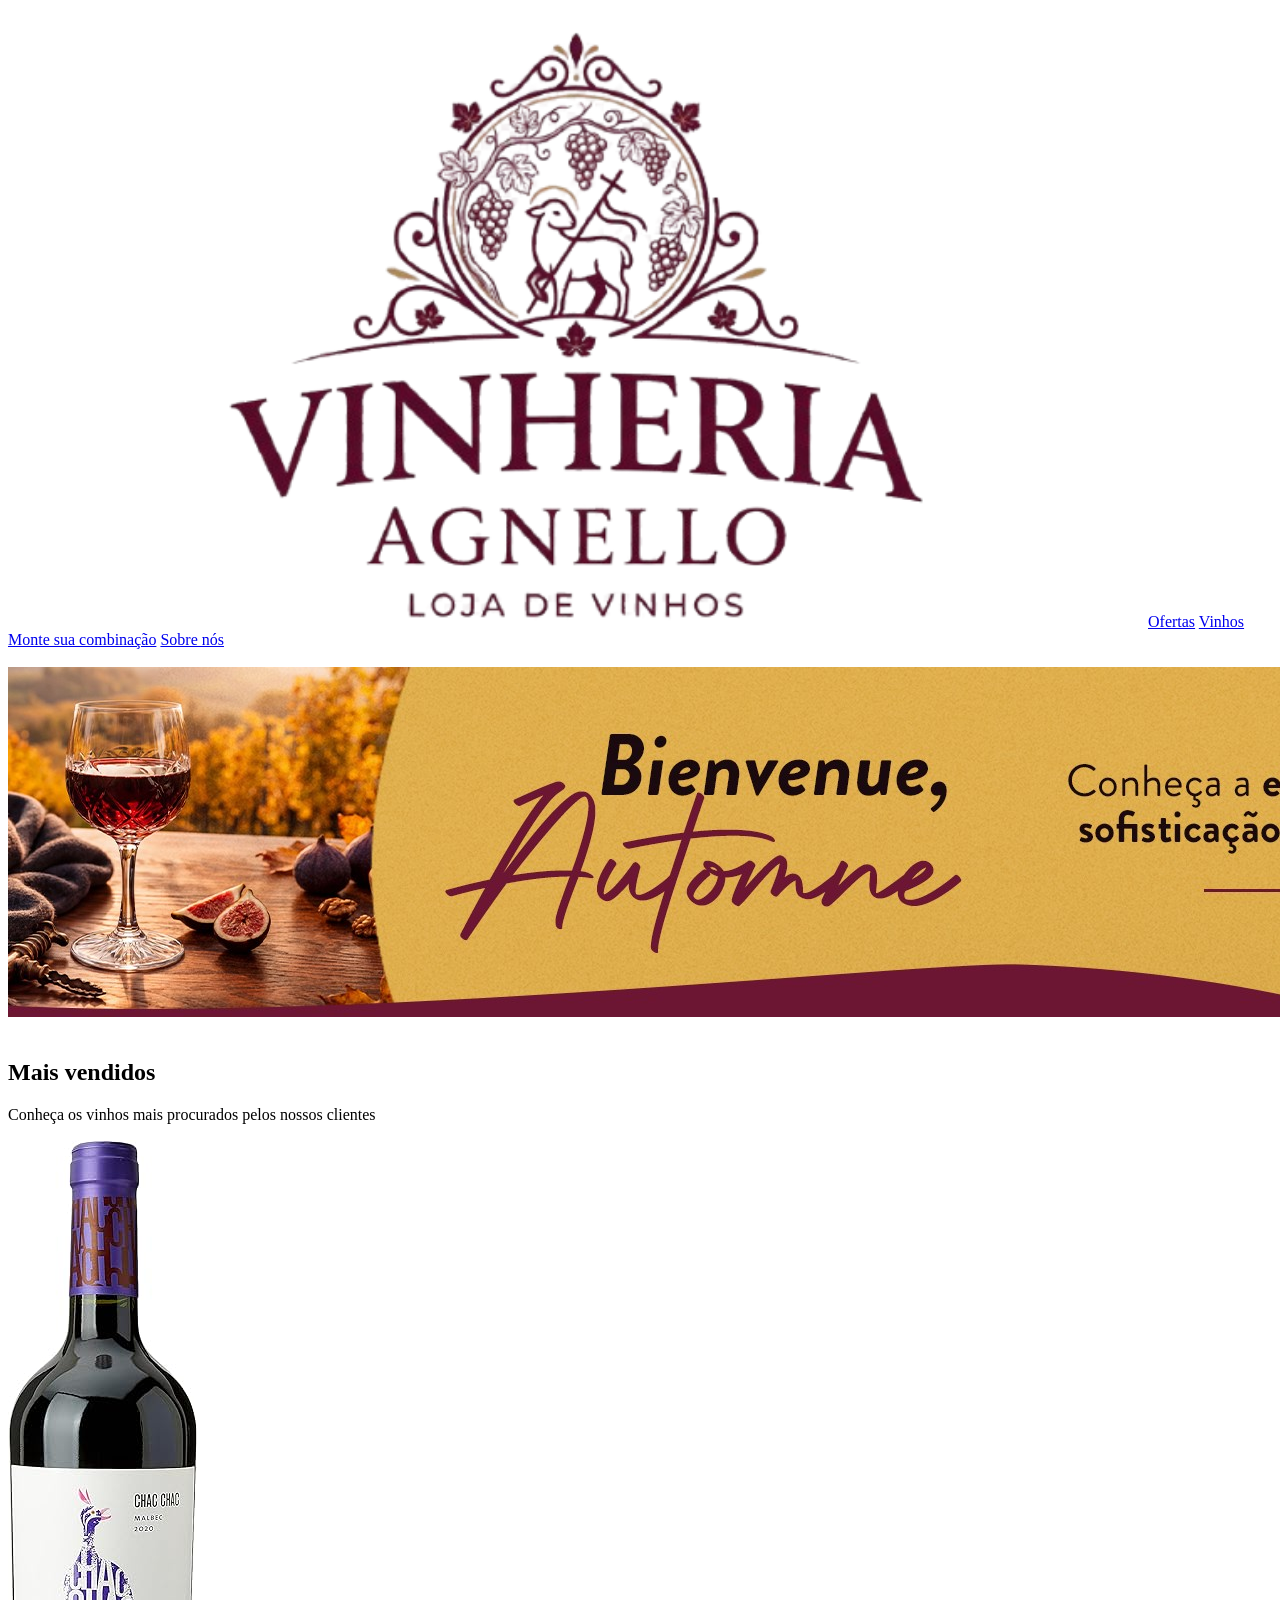
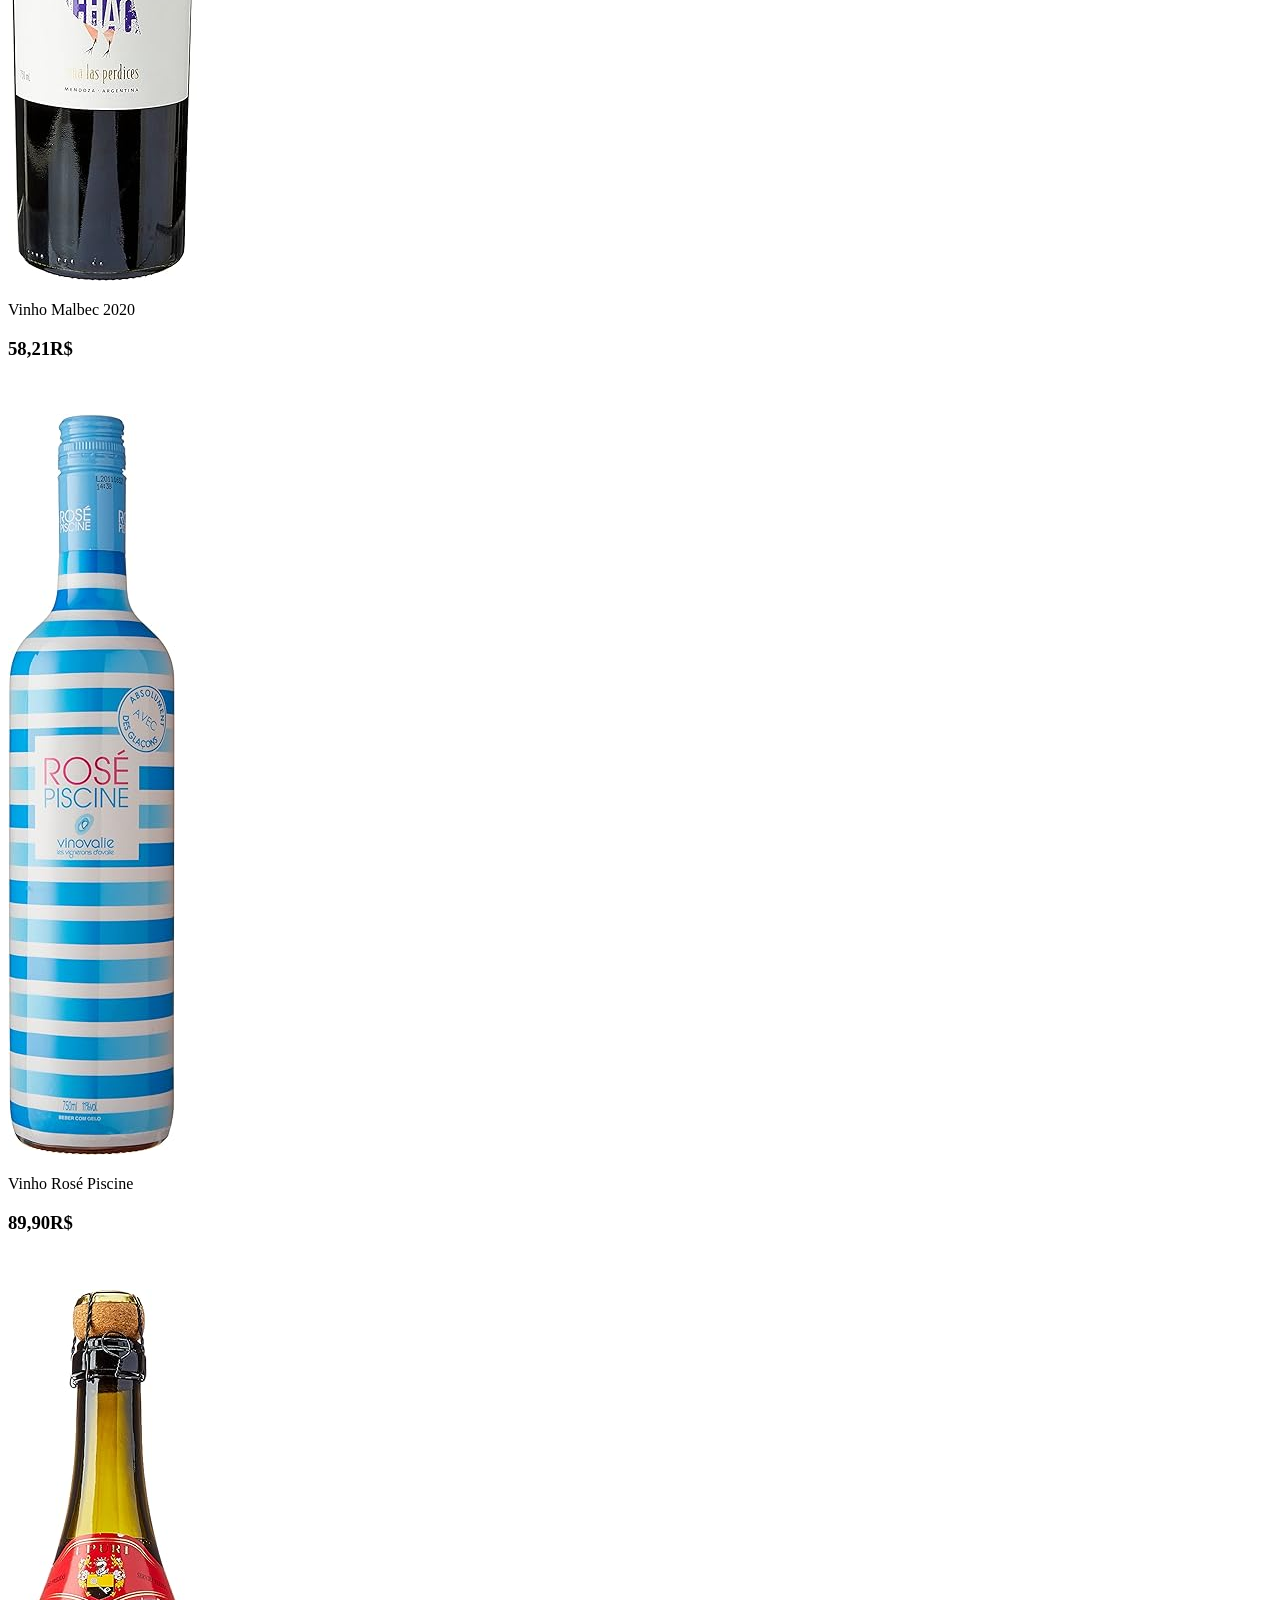
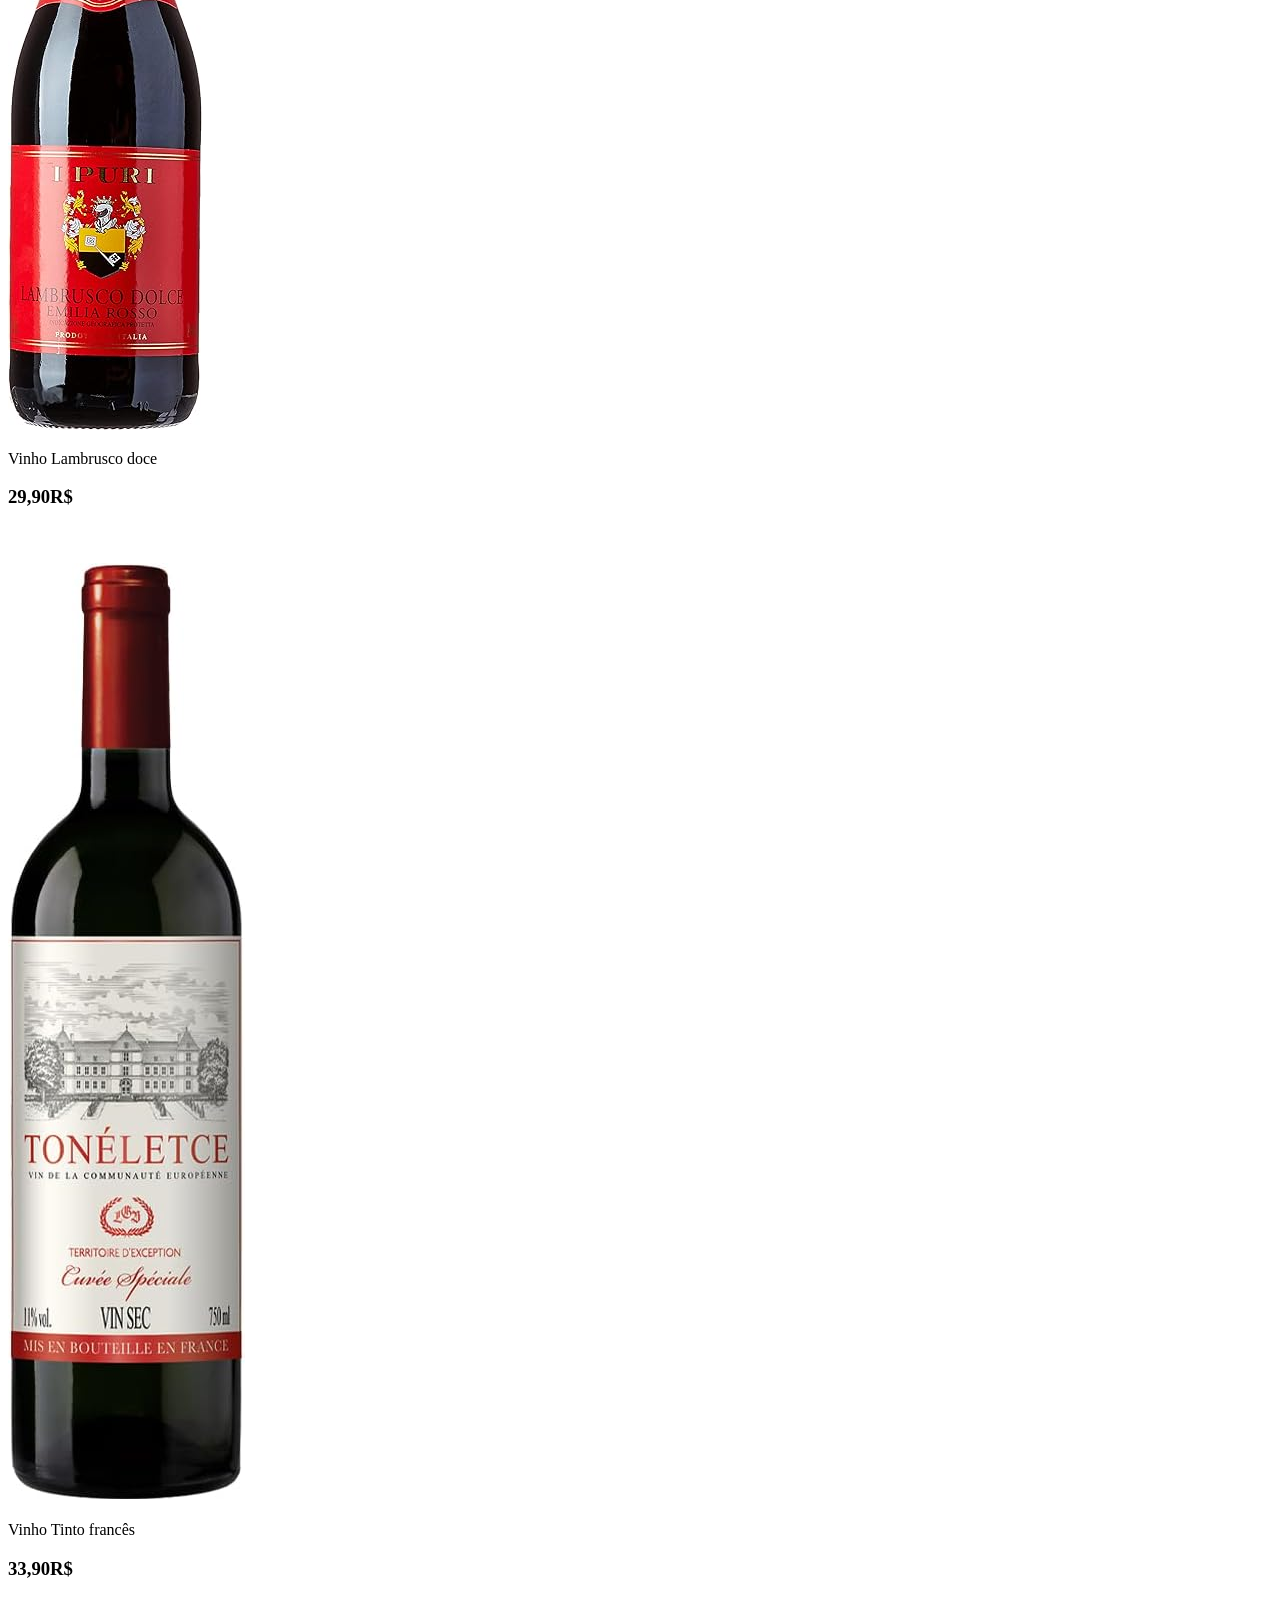
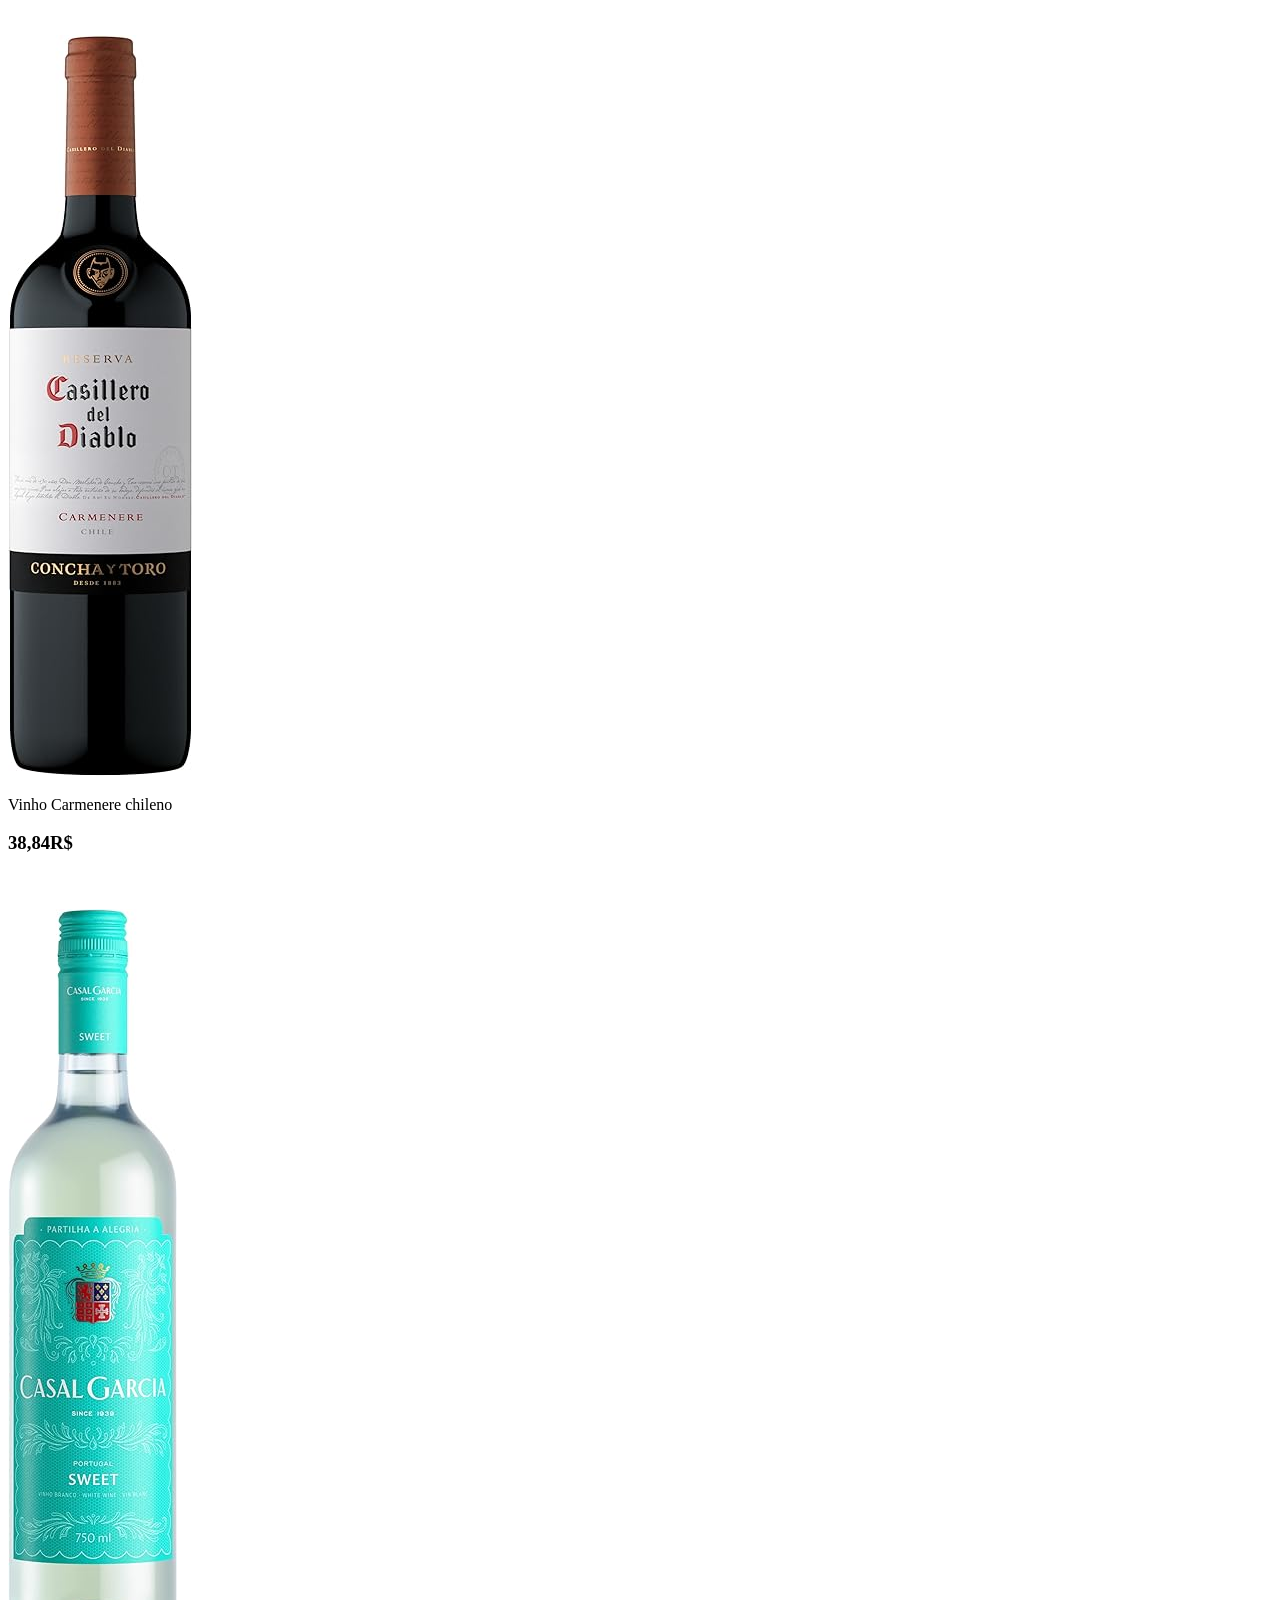
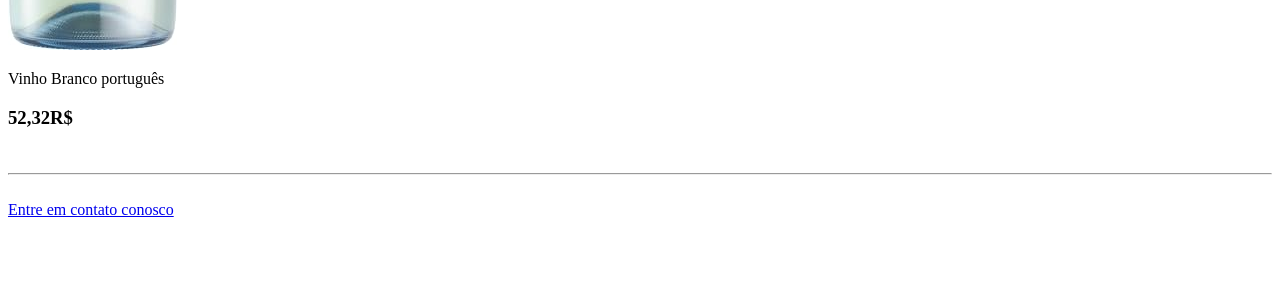
==== index.html @ aaafd20f "feat:finalizando html das páginas" ====
<!DOCTYPE html>
<html lang="pt-BR">
<head>
    <meta charset="UTF-8">
    <meta name="viewport" content="width=device-width, initial-scale=1.0">
    <meta name="description" content="A melhor qualidade de todos os rótulos que imaginar. Vinheria Agnello, a melhor opção para você">
    <meta name="keywords" content="VINHOS, VINHO, ROTULOS, VINHERIA, AGNELLO, QUALIDADE, OFERTAS">
    <title>Vinheria Agnello - Início</title>
    <link rel="icon" href="src/assets/imgs/uva-icon2.png">
</head>
<body class="home">
    <header>
        <nav>
            <div class="barra de navegacao">
                <img src="src/assets/imgs/LogoVinheria.png" alt="LogoVinheriaAgnello">
                <a href="#ofertas">Ofertas</a>
                <a href="src/pages/tipos.html">Vinhos</a>
                <a href="src/pages/harmonizacao.html">Monte sua combinação</a>
                <a href="src/pages/sobre-nos.html">Sobre nós</a>
            </div>
        </nav><br>
    </header>
    <main>
        <section class="banner inicio">
            <img src="src/assets/imgs/BannerVinheria.jpg" alt="banner">
        </section>
        <br>
        <section class="Ofertas" id="ofertas">
            <h1>Mais vendidos</h1>
            <p>Conheça os vinhos mais procurados pelos nossos clientes</p>
            <section class="Vinhosmaisvendidos">
                <a href="src/pages/tipos.html">
                    <article class="Vinhosimg">
                        <img src="src/assets/imgs/Vinho1ofertas.jpg" alt="Vinho1ofertas">
                    </article>
                </a>
                <p class="Legenda Vinhos">Vinho Malbec 2020</p>
                <h3>58,21R$</h3>
                <br><br>
                <a href="src/pages/tipos.html">
                    <article class="Vinhosimg">
                        <img src="src/assets/imgs/Vinho2ofertas.jpg" alt="Vinho2ofertas">
                    </article>
                </a>
                <p class="Legenda Vinhos">Vinho Rosé Piscine</p>
                <h3>89,90R$</h3>
                <br><br>
                <a href="src/pages/tipos.html">
                    <article class="Vinhosimg">
                        <img src="src/assets/imgs/Vinho3ofertas.jpg" alt="Vinho3ofertas">
                    </article>
                </a>
                <p class="Legenda Vinhos">Vinho Lambrusco doce</p>
                <h3>29,90R$</h3>
                <br><br>
                <a href="src/pages/tipos.html">
                    <article class="Vinhosimg">
                        <img src="src/assets/imgs/Vinho4ofertas.jpg" alt="Vinho4ofertas">
                    </article>
                </a>
                <p class="Legenda Vinhos">Vinho Tinto francês</p>
                <h3>33,90R$</h3>
                <br><br>
                <a href="src/pages/tipos.html">
                    <article class="Vinhosimg">
                        <img src="src/assets/imgs/Vinho7ofertas.jpg" alt="Vinho7ofertas">
                    </article>
                </a>
                <p class="Legenda Vinhos">Vinho Carmenere chileno</p>
                <h3>38,84R$</h3>
                <br><br>
                <a href="src/pages/tipos.html">
                    <article class="Vinhosimg">
                        <img src="src/assets/imgs/Vinho6ofertas.jpg" alt="Vinho6ofertas">
                    </article>
                </a>
                <p class="Legenda Vinhos">Vinho Branco português</p>
                <h3>52,32R$</h3>
            </section>    
        </section>    
    </main>
    <br>
    <hr>
    <br>
    <footer>
        <article class="contato">
            <a href="src/pages/contato.html">Entre em contato conosco</a>
        </article>
    </footer>
    <br><br><br>
</body>
</html>
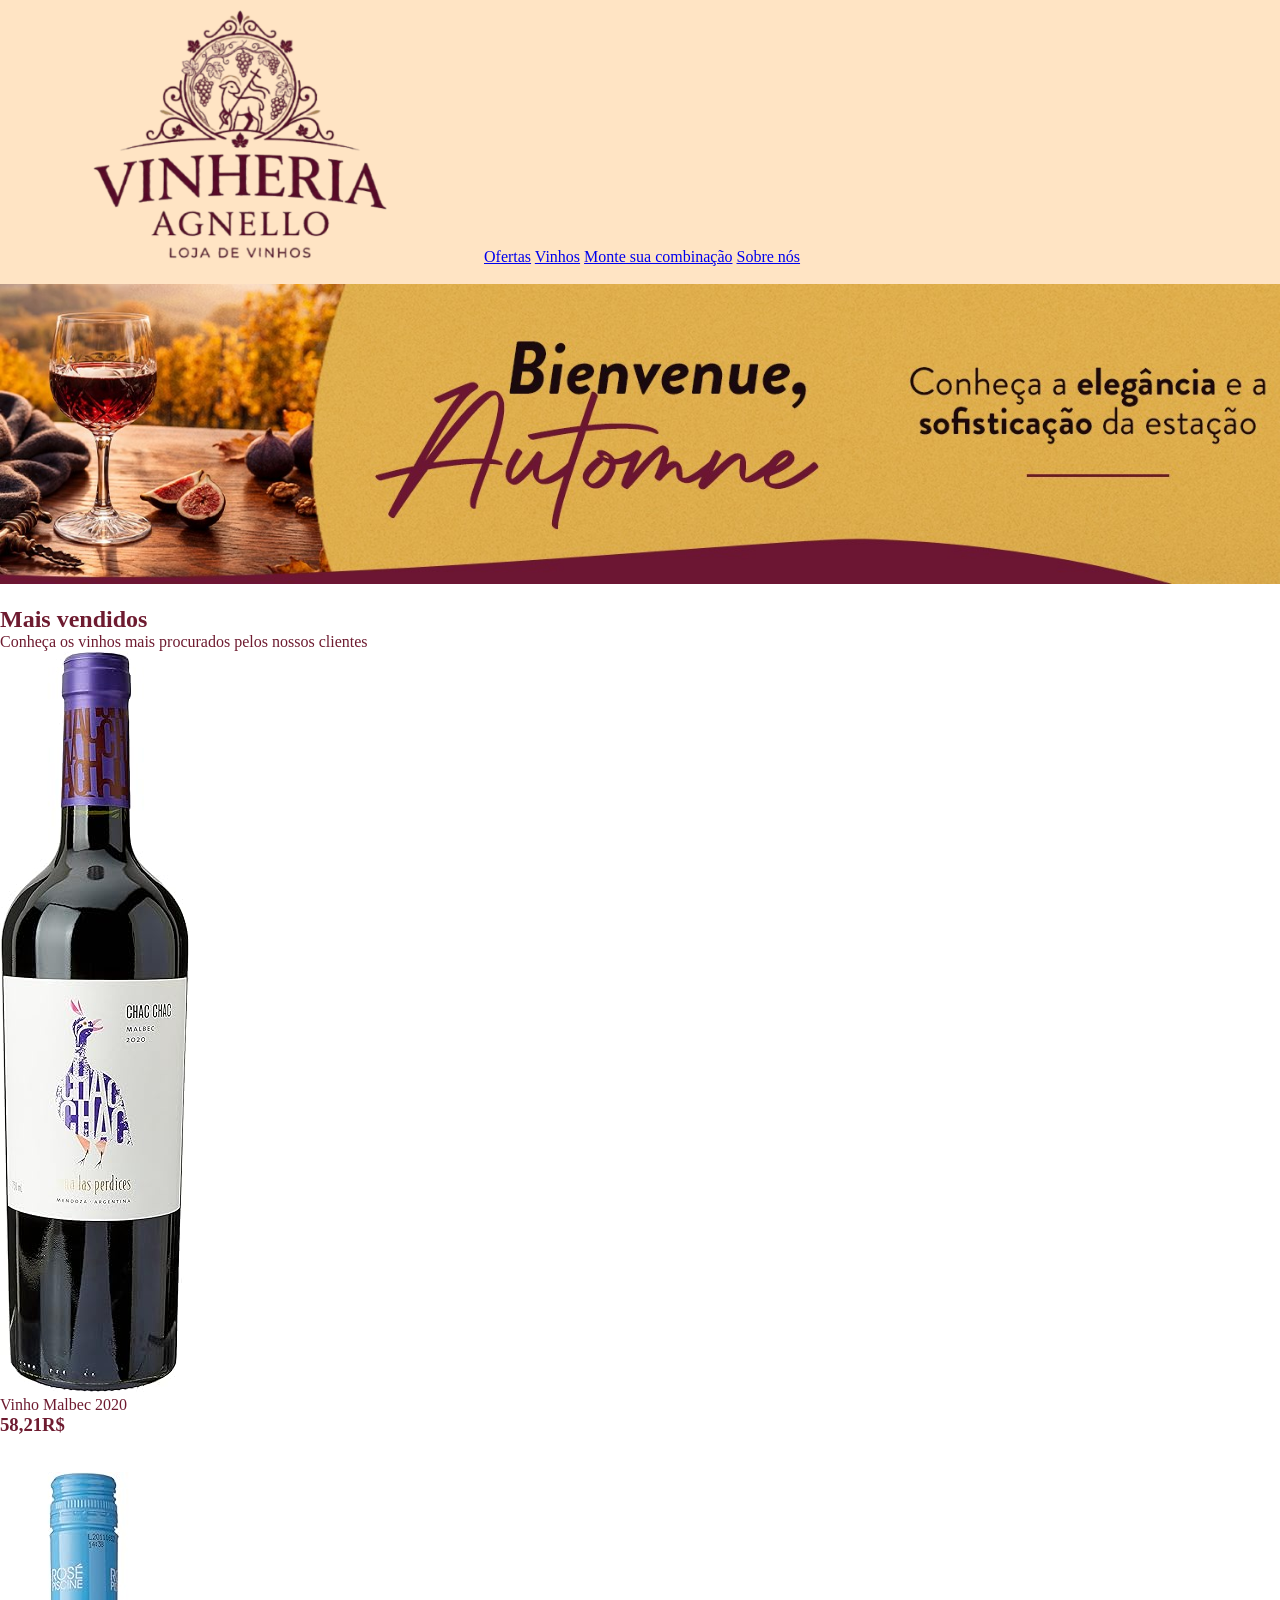
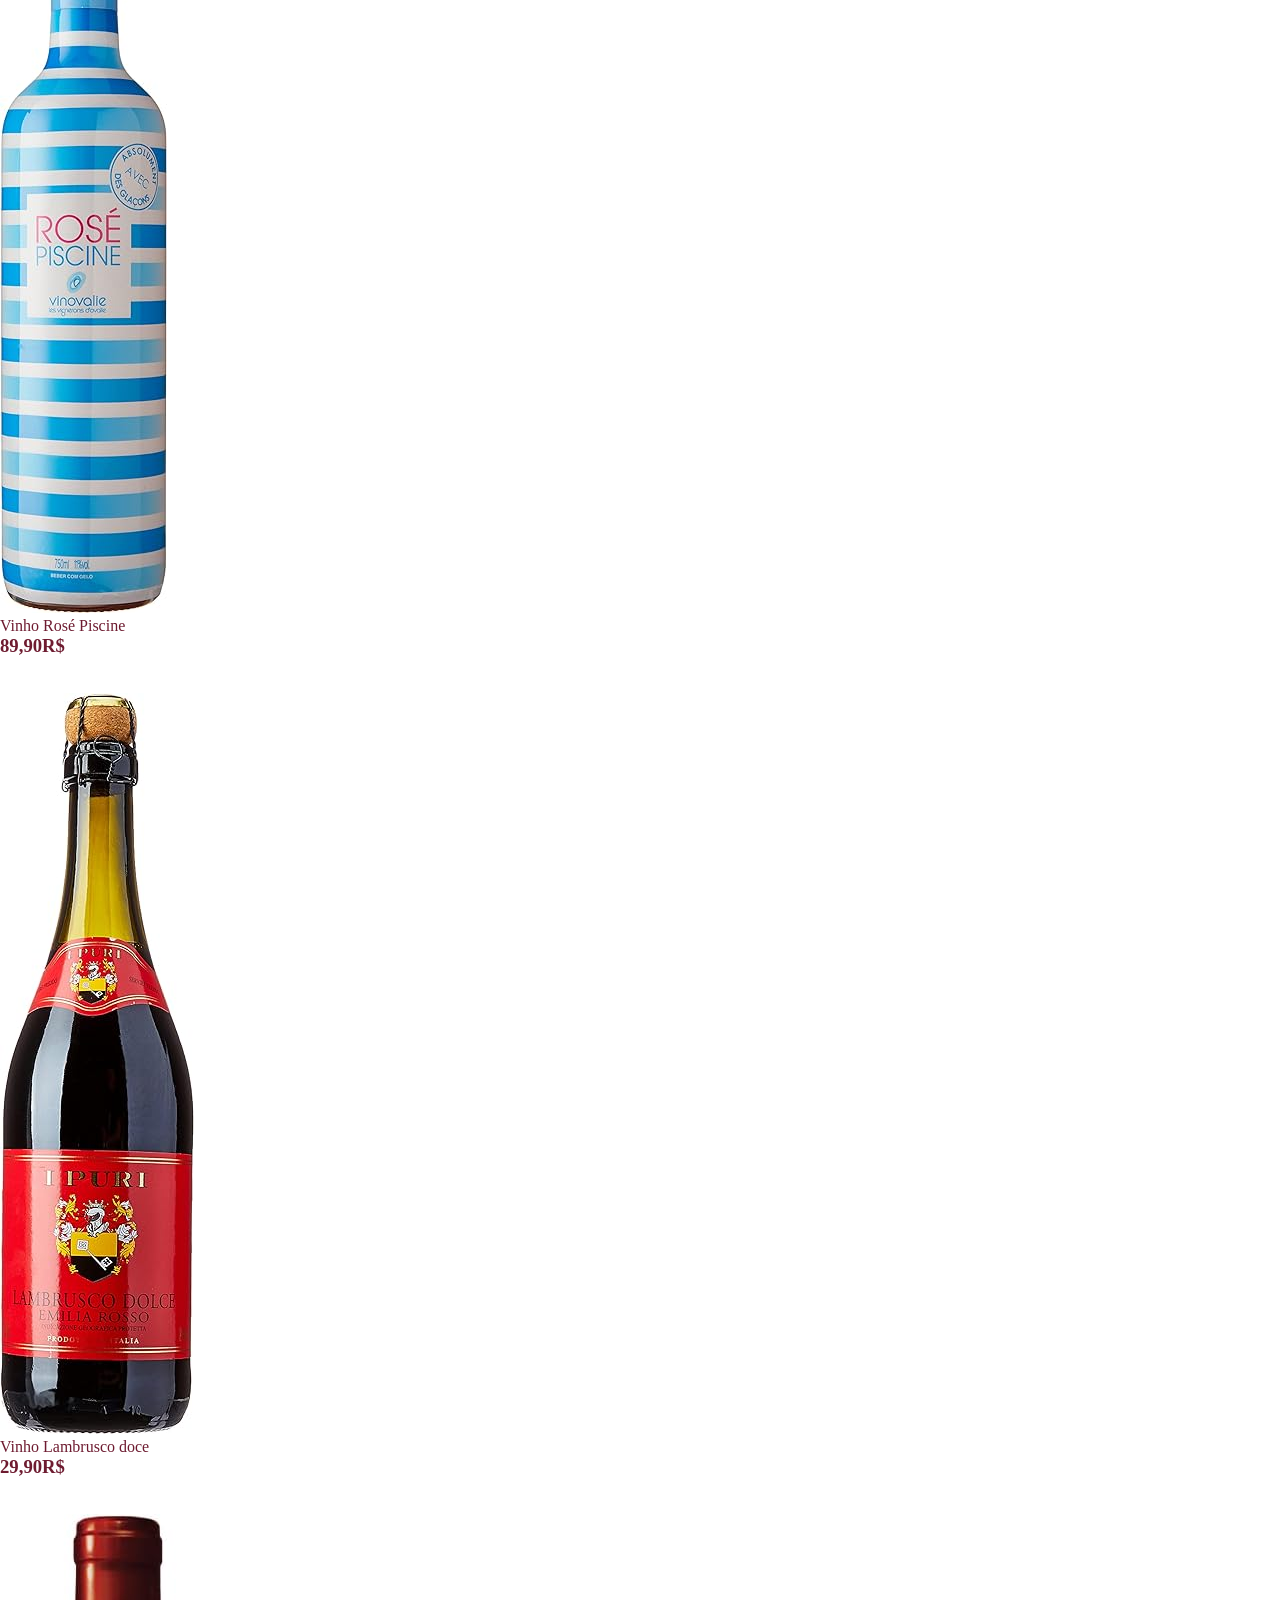
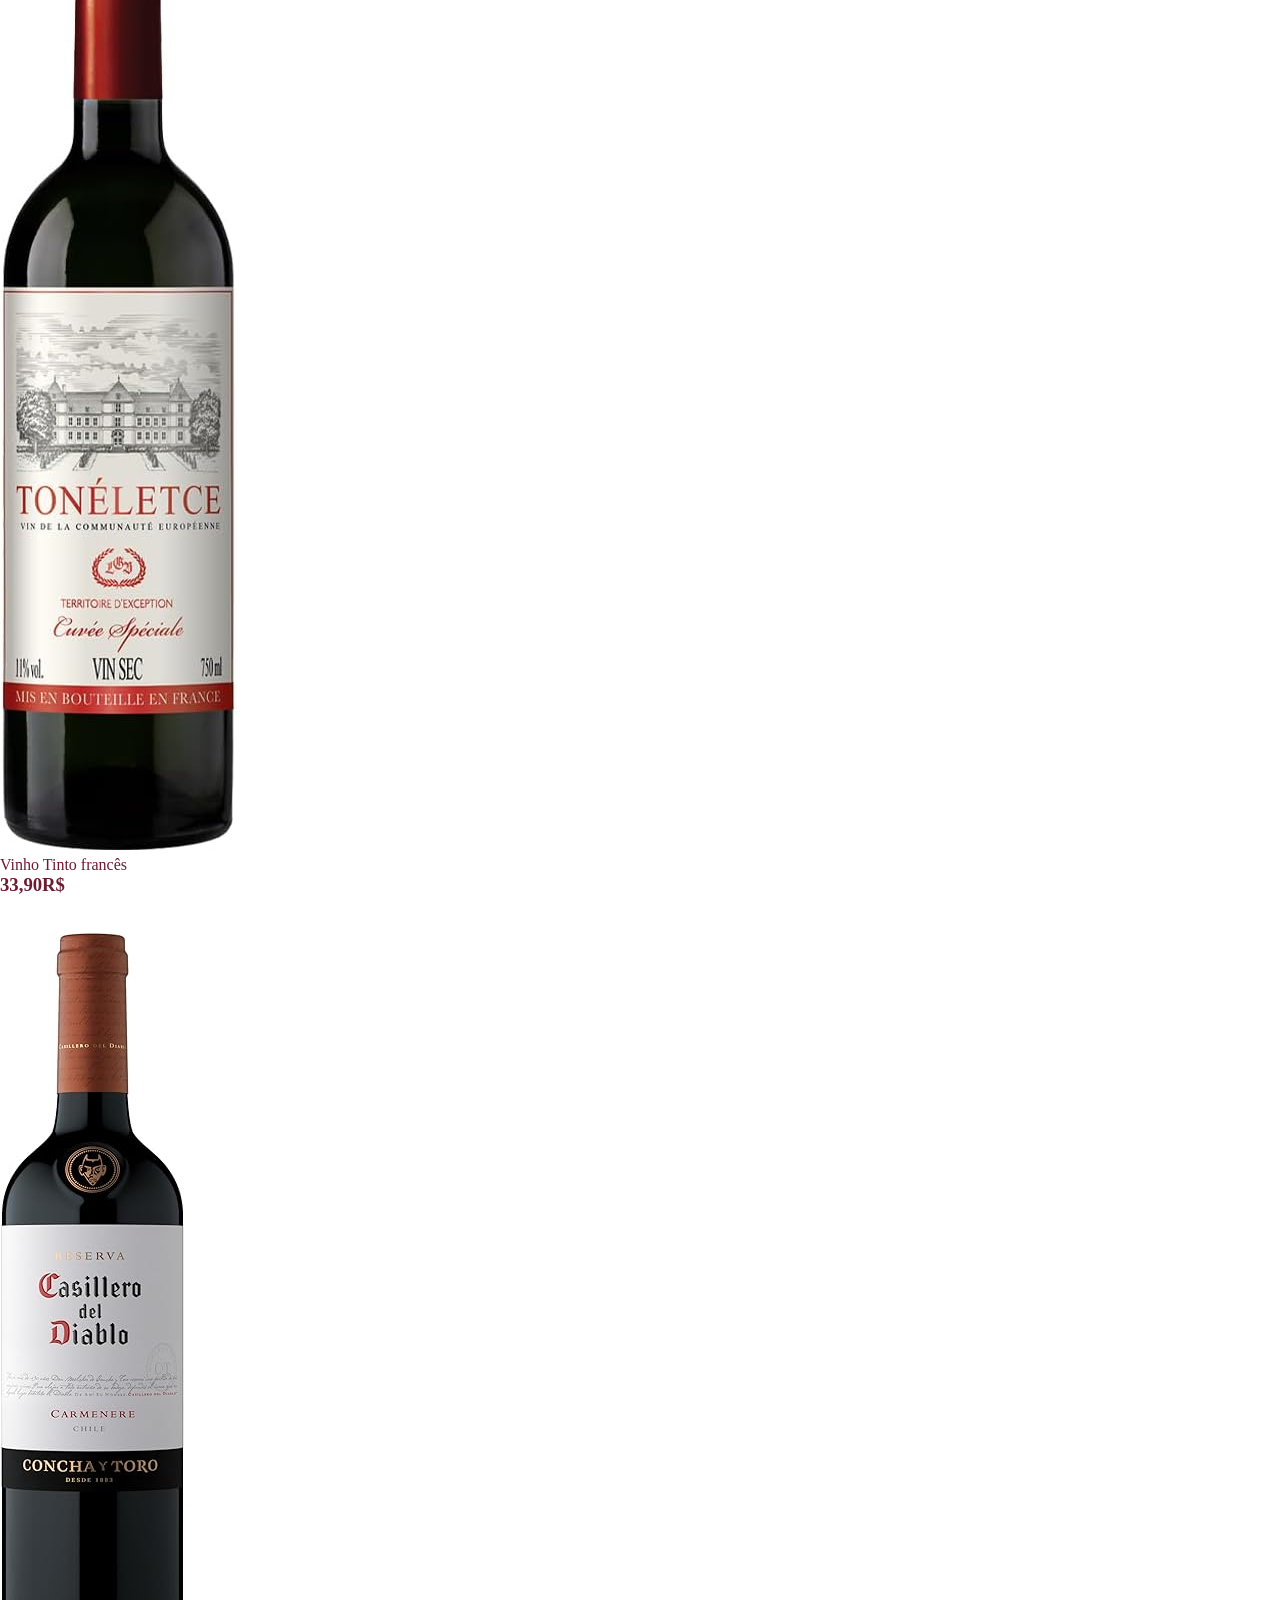
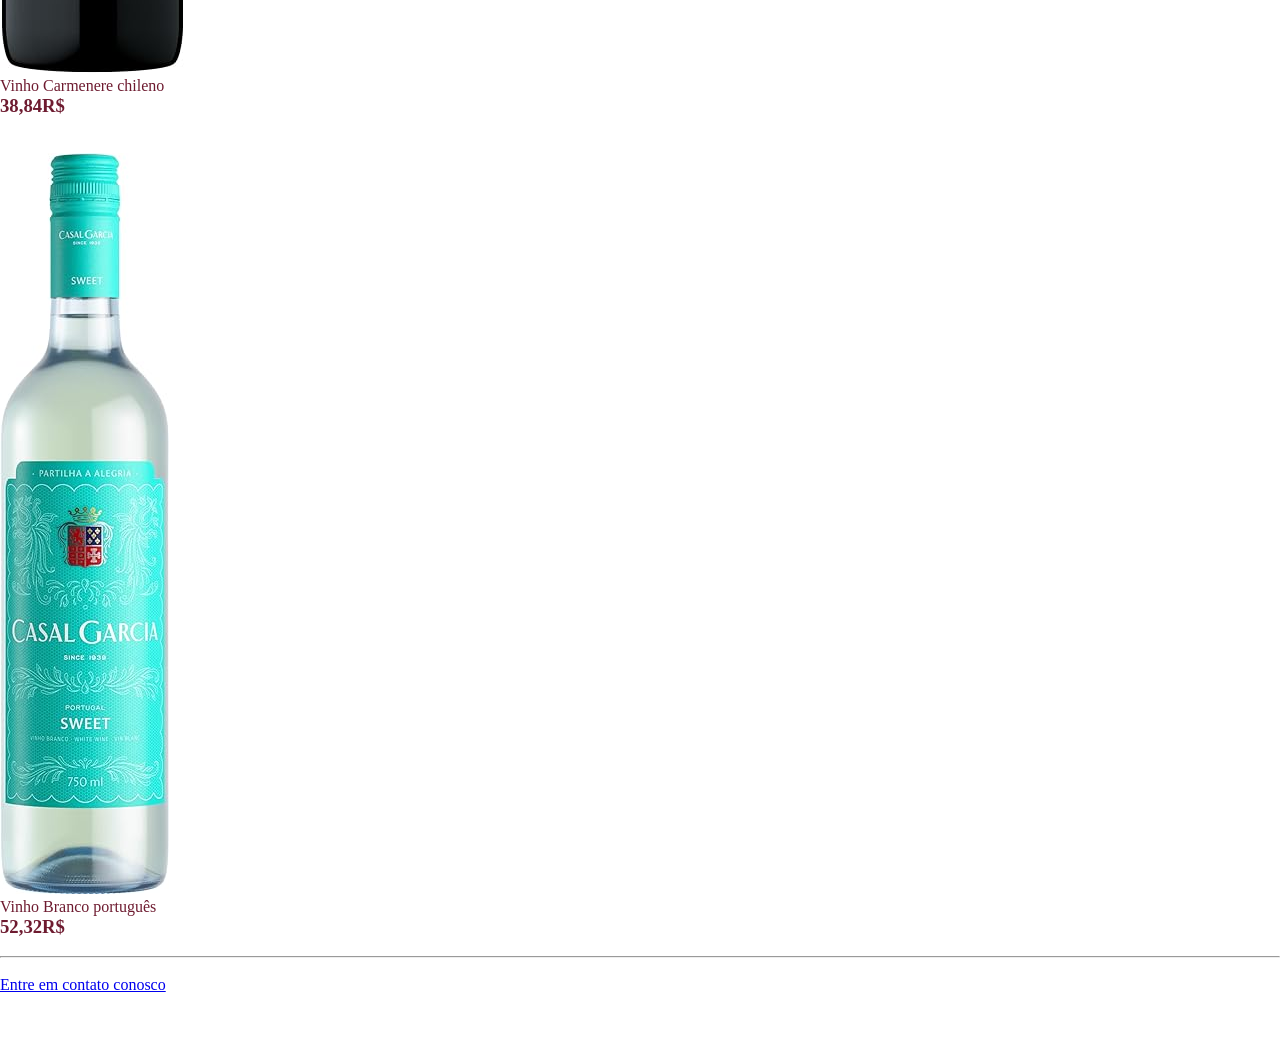
==== commit 5e0e7e00: "Merge pull request #8 from manuellathomazini/main mano, nem sei mais, css ta me deixando doida" ====
--- a/index.html
+++ b/index.html
@@ -4,15 +4,16 @@
     <meta charset="UTF-8">
     <meta name="viewport" content="width=device-width, initial-scale=1.0">
     <meta name="description" content="A melhor qualidade de todos os rótulos que imaginar. Vinheria Agnello, a melhor opção para você">
-    <meta name="keywords" content="VINHOS, VINHO, ROTULOS, VINHERIA, AGNELLO, QUALIDADE, OFERTAS">
+    <meta name="keywords" content="VINHOS, VINHO, RÓTULOS, VINHERIA, AGNELLO, QUALIDADE, OFERTAS">
     <title>Vinheria Agnello - Início</title>
     <link rel="icon" href="src/assets/imgs/uva-icon2.png">
+    <link rel="stylesheet" href="src/css/styles.css">
 </head>
 <body class="home">
     <header>
         <nav>
-            <div class="barra de navegacao">
-                <img src="src/assets/imgs/LogoVinheria.png" alt="LogoVinheriaAgnello">
+            <div class="barranav">
+                <img src="src/assets/imgs/LogoVinheria.png" alt="LogoVinheriaAgnello" class="logo">
                 <a href="#ofertas">Ofertas</a>
                 <a href="src/pages/tipos.html">Vinhos</a>
                 <a href="src/pages/harmonizacao.html">Monte sua combinação</a>
@@ -22,7 +23,7 @@
     </header>
     <main>
         <section class="banner inicio">
-            <img src="src/assets/imgs/BannerVinheria.jpg" alt="banner">
+            <img src="src/assets/imgs/BannerVinheria.jpg" alt="banner" class="banner">
         </section>
         <br>
         <section class="Ofertas" id="ofertas">
--- a/src/css/styles.css
+++ b/src/css/styles.css
@@ -0,0 +1,28 @@
+* {
+    margin: 0;
+    padding: 0;
+    box-sizing: border-box;
+}
+
+
+
+body {
+    color: #6e1b30;
+}
+
+.logo {
+    width: 30rem;
+    height: auto;
+}
+
+.barranav {
+    color: #6e1b30;
+}
+
+header {
+    background-color: bisque;
+}
+
+.banner {
+    width: 100%;
+}
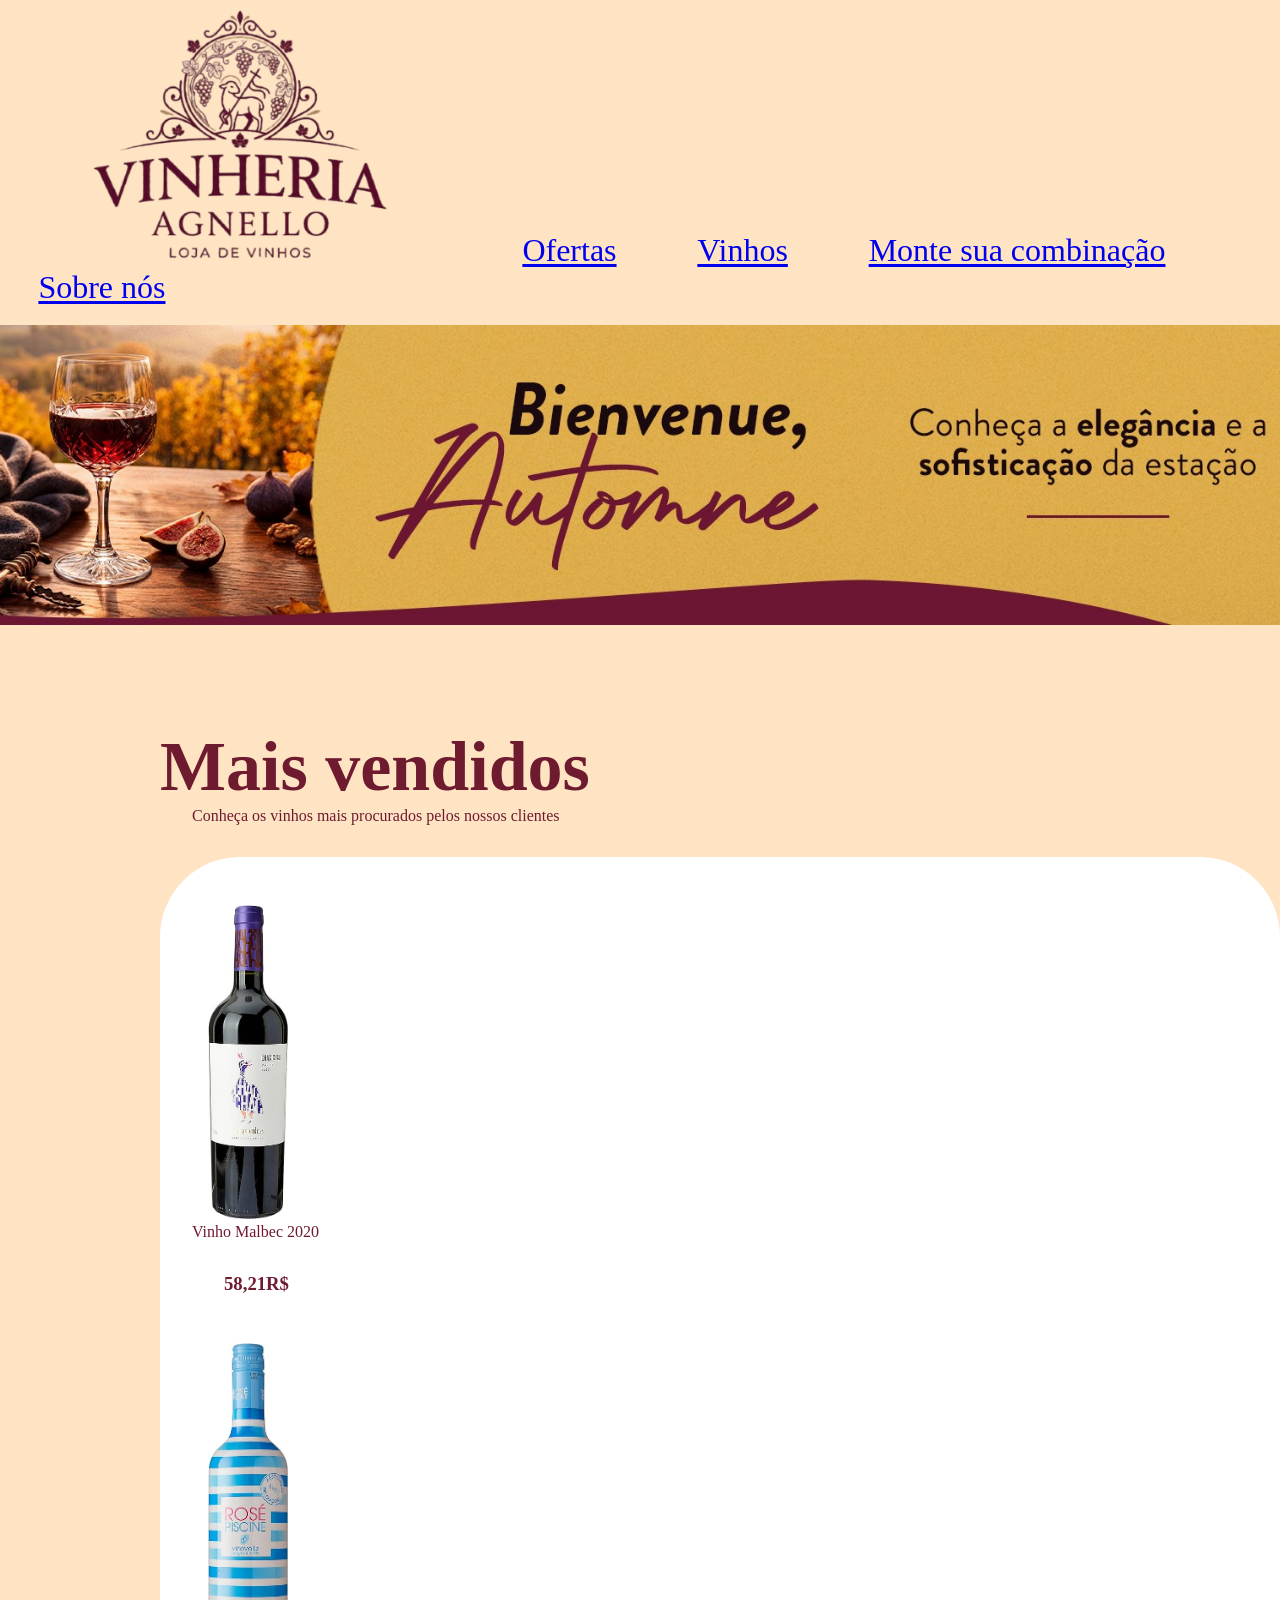
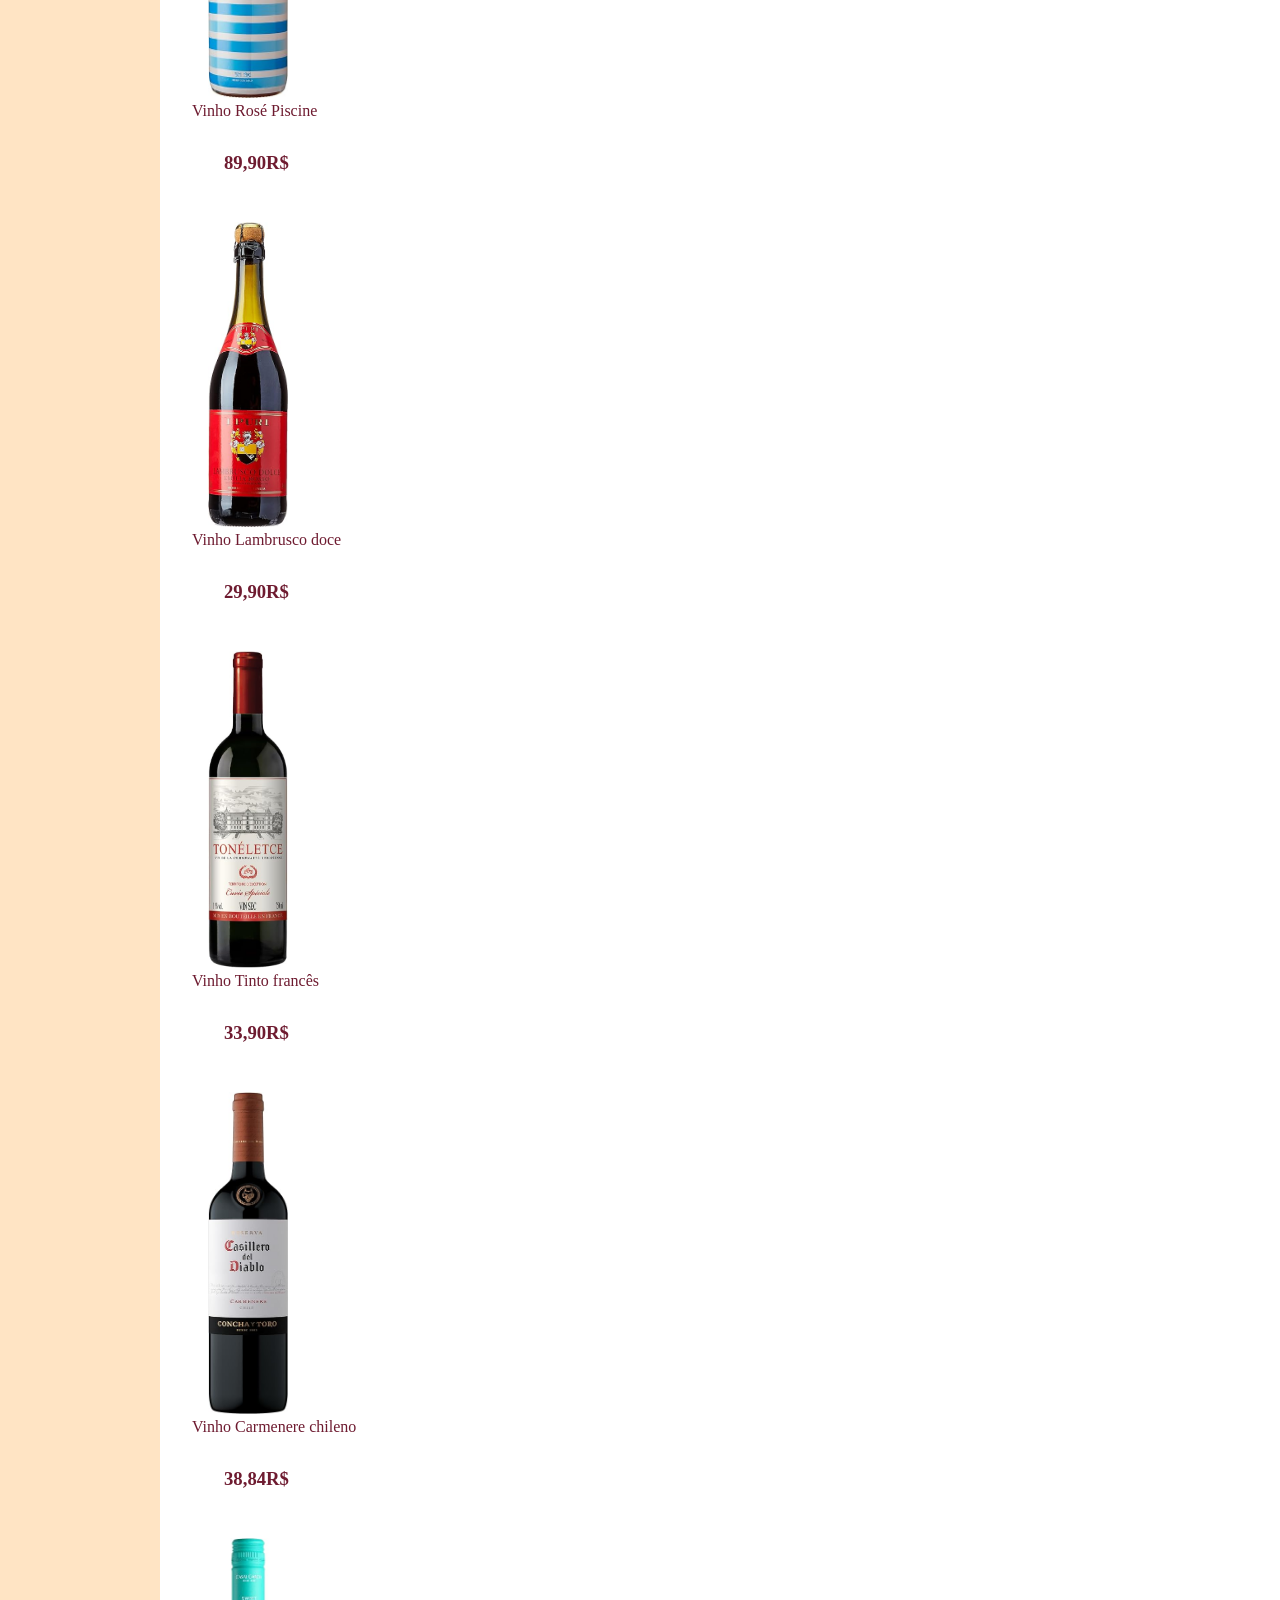
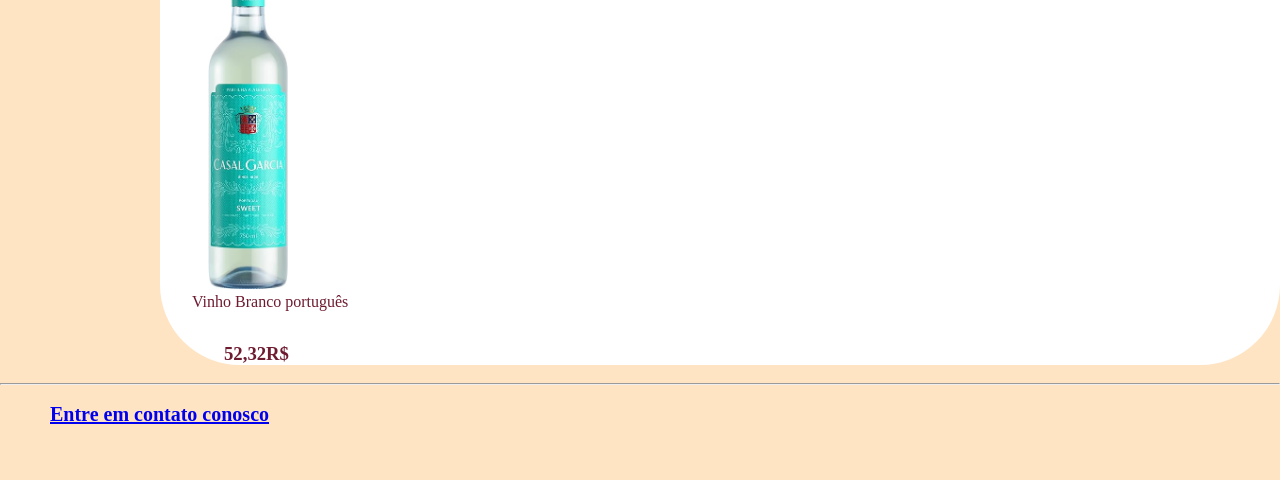
==== commit 7fe96335: "Merge pull request #9 from manuellathomazini/main feat: css" ====
--- a/index.html
+++ b/index.html
@@ -14,10 +14,10 @@
         <nav>
             <div class="barranav">
                 <img src="src/assets/imgs/LogoVinheria.png" alt="LogoVinheriaAgnello" class="logo">
-                <a href="#ofertas">Ofertas</a>
-                <a href="src/pages/tipos.html">Vinhos</a>
-                <a href="src/pages/harmonizacao.html">Monte sua combinação</a>
-                <a href="src/pages/sobre-nos.html">Sobre nós</a>
+                <a href="#ofertas" class="linki">Ofertas</a>
+                <a href="src/pages/tipos.html" class="linki">Vinhos</a>
+                <a href="src/pages/harmonizacao.html" class="linki">Monte sua combinação</a>
+                <a href="src/pages/sobre-nos.html" class="linki">Sobre nós</a>
             </div>
         </nav><br>
     </header>
@@ -37,7 +37,6 @@
                 </a>
                 <p class="Legenda Vinhos">Vinho Malbec 2020</p>
                 <h3>58,21R$</h3>
-                <br><br>
                 <a href="src/pages/tipos.html">
                     <article class="Vinhosimg">
                         <img src="src/assets/imgs/Vinho2ofertas.jpg" alt="Vinho2ofertas">
@@ -45,7 +44,6 @@
                 </a>
                 <p class="Legenda Vinhos">Vinho Rosé Piscine</p>
                 <h3>89,90R$</h3>
-                <br><br>
                 <a href="src/pages/tipos.html">
                     <article class="Vinhosimg">
                         <img src="src/assets/imgs/Vinho3ofertas.jpg" alt="Vinho3ofertas">
@@ -53,7 +51,6 @@
                 </a>
                 <p class="Legenda Vinhos">Vinho Lambrusco doce</p>
                 <h3>29,90R$</h3>
-                <br><br>
                 <a href="src/pages/tipos.html">
                     <article class="Vinhosimg">
                         <img src="src/assets/imgs/Vinho4ofertas.jpg" alt="Vinho4ofertas">
@@ -61,7 +58,6 @@
                 </a>
                 <p class="Legenda Vinhos">Vinho Tinto francês</p>
                 <h3>33,90R$</h3>
-                <br><br>
                 <a href="src/pages/tipos.html">
                     <article class="Vinhosimg">
                         <img src="src/assets/imgs/Vinho7ofertas.jpg" alt="Vinho7ofertas">
@@ -69,7 +65,6 @@
                 </a>
                 <p class="Legenda Vinhos">Vinho Carmenere chileno</p>
                 <h3>38,84R$</h3>
-                <br><br>
                 <a href="src/pages/tipos.html">
                     <article class="Vinhosimg">
                         <img src="src/assets/imgs/Vinho6ofertas.jpg" alt="Vinho6ofertas">
--- a/src/css/styles.css
+++ b/src/css/styles.css
@@ -8,6 +8,7 @@
 
 body {
     color: #6e1b30;
+    background-color: bisque;
 }
 
 .logo {
@@ -26,3 +27,43 @@
 .banner {
     width: 100%;
 }
+
+.linki {
+    padding: 3%;
+    font-size:xx-large
+}
+
+#ofertas {
+    margin-left: 10rem;
+    margin-top: 5rem;
+}
+
+main section h1 {
+    font-size: 70px;
+}
+
+main section p {
+    padding-bottom:2rem;
+    padding-left: 2rem;
+}
+
+main section section a article img {
+    width: 80px;
+    margin-left: 3rem;
+    margin-top: 3rem;
+}
+
+main section section {
+    background-color: white;
+    border-radius: 80px;
+}
+
+main section section h3{
+    padding-left: 4rem;
+}
+
+.contato {
+    font-weight: 900;
+    font-size: 20px;
+    margin-left: 50px;
+}
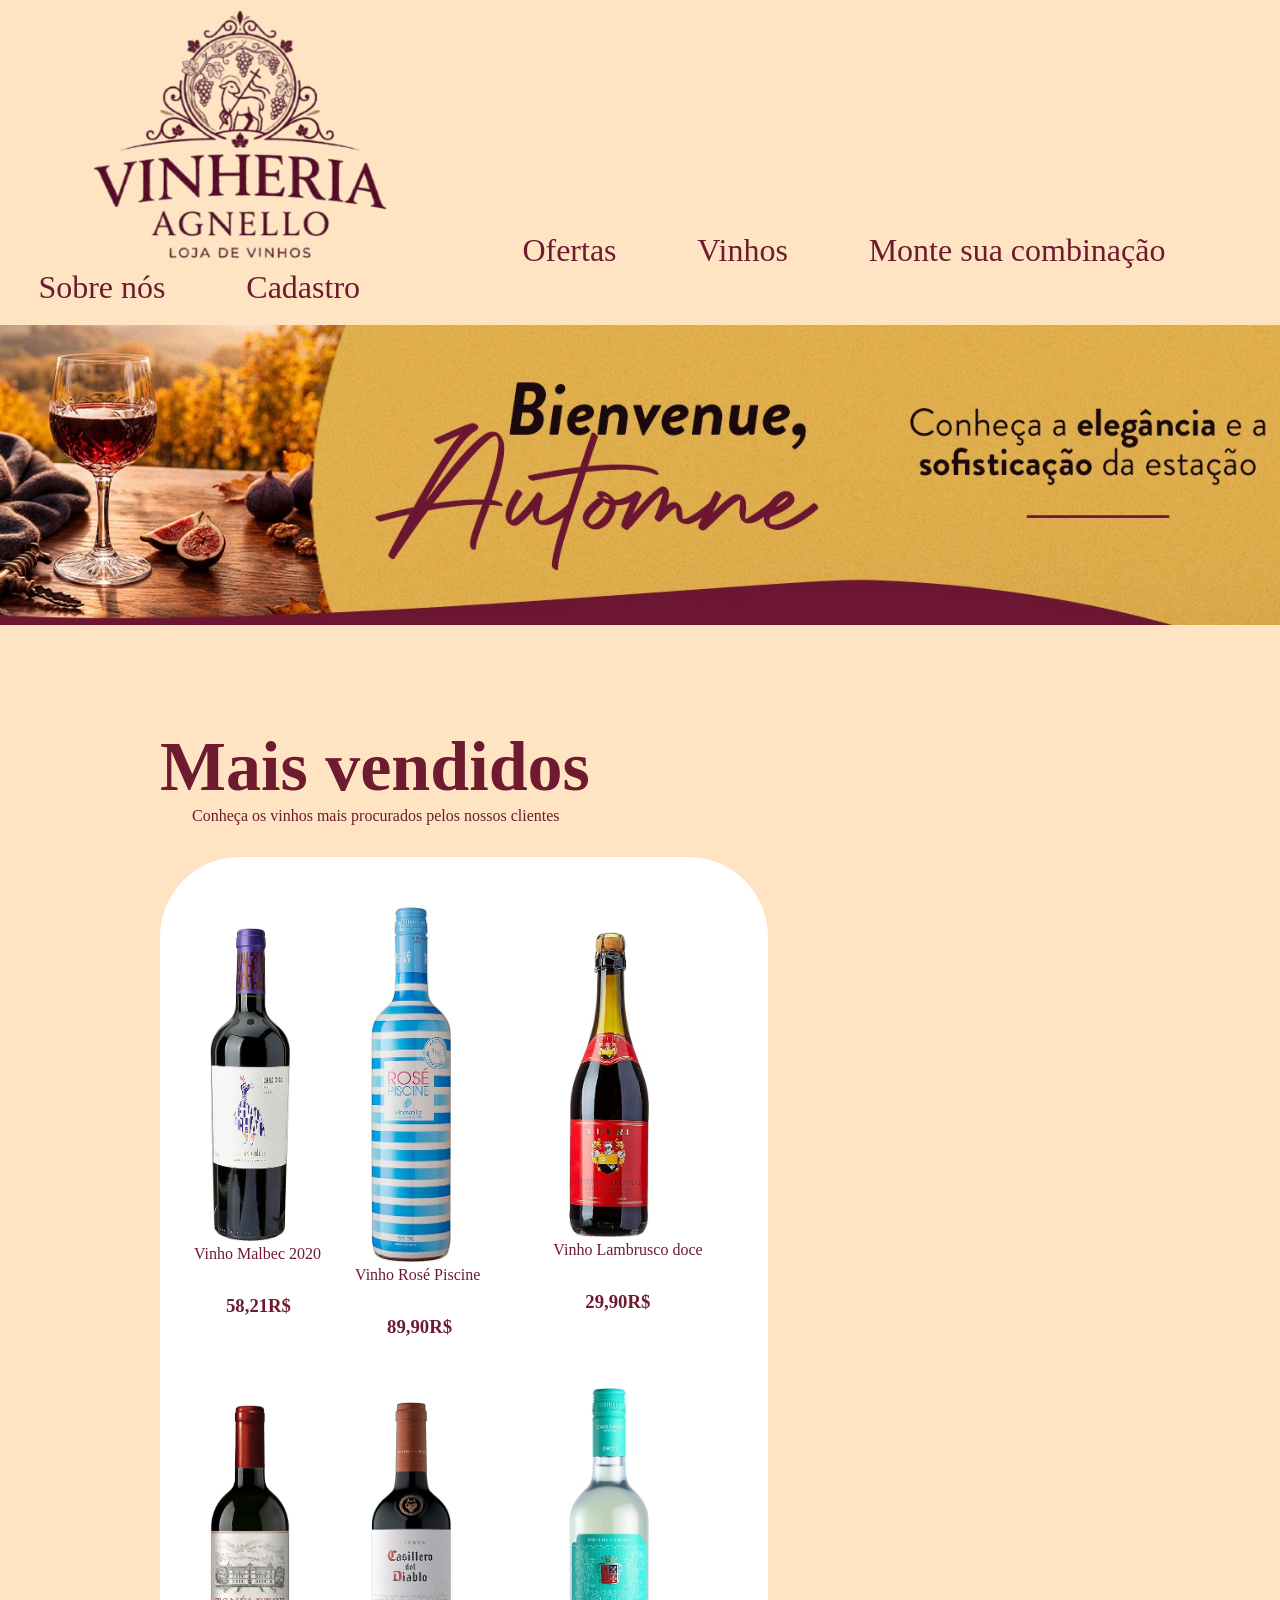
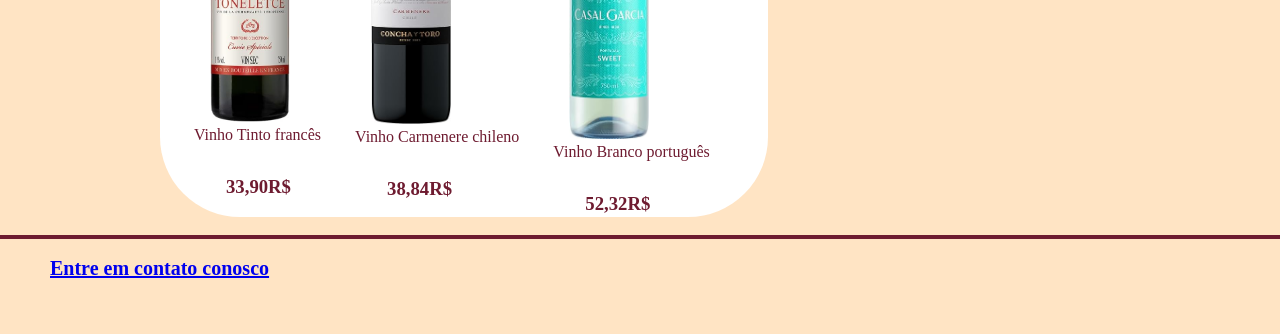
==== commit 4befee15: "chore(todas as pastas html): desanexando imagem logo da div de barra de navegação" ====
--- a/index.html
+++ b/index.html
@@ -8,6 +8,7 @@
     <title>Vinheria Agnello - Início</title>
     <link rel="icon" href="src/assets/imgs/uva-icon2.png">
     <link rel="stylesheet" href="src/css/styles.css">
+    <link rel="stylesheet" href="src/css/efeitos.css">
 </head>
 <body class="home">
     <header>
@@ -18,6 +19,7 @@
                 <a href="src/pages/tipos.html" class="linki">Vinhos</a>
                 <a href="src/pages/harmonizacao.html" class="linki">Monte sua combinação</a>
                 <a href="src/pages/sobre-nos.html" class="linki">Sobre nós</a>
+                <a href="src/pages/cadastro.html" class="linki">Cadastro</a>
             </div>
         </nav><br>
     </header>
@@ -30,48 +32,66 @@
             <h1>Mais vendidos</h1>
             <p>Conheça os vinhos mais procurados pelos nossos clientes</p>
             <section class="Vinhosmaisvendidos">
-                <a href="src/pages/tipos.html">
-                    <article class="Vinhosimg">
-                        <img src="src/assets/imgs/Vinho1ofertas.jpg" alt="Vinho1ofertas">
-                    </article>
-                </a>
-                <p class="Legenda Vinhos">Vinho Malbec 2020</p>
-                <h3>58,21R$</h3>
-                <a href="src/pages/tipos.html">
-                    <article class="Vinhosimg">
-                        <img src="src/assets/imgs/Vinho2ofertas.jpg" alt="Vinho2ofertas">
-                    </article>
-                </a>
-                <p class="Legenda Vinhos">Vinho Rosé Piscine</p>
-                <h3>89,90R$</h3>
-                <a href="src/pages/tipos.html">
-                    <article class="Vinhosimg">
-                        <img src="src/assets/imgs/Vinho3ofertas.jpg" alt="Vinho3ofertas">
-                    </article>
-                </a>
-                <p class="Legenda Vinhos">Vinho Lambrusco doce</p>
-                <h3>29,90R$</h3>
-                <a href="src/pages/tipos.html">
-                    <article class="Vinhosimg">
-                        <img src="src/assets/imgs/Vinho4ofertas.jpg" alt="Vinho4ofertas">
-                    </article>
-                </a>
-                <p class="Legenda Vinhos">Vinho Tinto francês</p>
-                <h3>33,90R$</h3>
-                <a href="src/pages/tipos.html">
-                    <article class="Vinhosimg">
-                        <img src="src/assets/imgs/Vinho7ofertas.jpg" alt="Vinho7ofertas">
-                    </article>
-                </a>
-                <p class="Legenda Vinhos">Vinho Carmenere chileno</p>
-                <h3>38,84R$</h3>
-                <a href="src/pages/tipos.html">
-                    <article class="Vinhosimg">
-                        <img src="src/assets/imgs/Vinho6ofertas.jpg" alt="Vinho6ofertas">
-                    </article>
-                </a>
-                <p class="Legenda Vinhos">Vinho Branco português</p>
-                <h3>52,32R$</h3>
+                <table>
+                    <tr>
+                        <td>
+                            <a href="src/pages/tipos.html">
+                                <article class="Vinhosimg">
+                                    <img src="src/assets/imgs/Vinho1ofertas.jpg" alt="Vinho1ofertas">
+                                </article>
+                            </a>
+                            <p class="Legenda Vinhos">Vinho Malbec 2020</p>
+                            <h3>58,21R$</h3>
+                        </td>
+                        <td>   
+                            <a href="src/pages/tipos.html">
+                                <article class="Vinhosimg">
+                                    <img src="src/assets/imgs/Vinho2ofertas.jpg" alt="Vinho2ofertas">
+                                </article>
+                            </a>
+                            <p class="Legenda Vinhos">Vinho Rosé Piscine</p>
+                            <h3>89,90R$</h3>
+                        </td>
+                        <td>    
+                            <a href="src/pages/tipos.html">
+                                <article class="Vinhosimg">
+                                    <img src="src/assets/imgs/Vinho3ofertas.jpg" alt="Vinho3ofertas">
+                                </article>
+                            </a>
+                            <p class="Legenda Vinhos">Vinho Lambrusco doce</p>
+                            <h3>29,90R$</h3>
+                        </td>
+                    </tr>
+                    <tr>  
+                        <td>
+                            <a href="src/pages/tipos.html">
+                                <article class="Vinhosimg">
+                                    <img src="src/assets/imgs/Vinho4ofertas.jpg" alt="Vinho4ofertas">
+                                </article>
+                            </a>
+                            <p class="Legenda Vinhos">Vinho Tinto francês</p>
+                            <h3>33,90R$</h3>
+                        </td>    
+                        <td>
+                            <a href="src/pages/tipos.html">
+                                <article class="Vinhosimg">
+                                    <img src="src/assets/imgs/Vinho7ofertas.jpg" alt="Vinho7ofertas">
+                                </article>
+                            </a>
+                            <p class="Legenda Vinhos">Vinho Carmenere chileno</p>
+                            <h3>38,84R$</h3>
+                        </td>
+                        <td>
+                            <a href="src/pages/tipos.html">
+                                <article class="Vinhosimg">
+                                    <img src="src/assets/imgs/Vinho6ofertas.jpg" alt="Vinho6ofertas">
+                                </article>
+                            </a>
+                            <p class="Legenda Vinhos">Vinho Branco português</p>
+                            <h3>52,32R$</h3>
+                        </td>
+                    </tr>
+                </table>
             </section>    
         </section>    
     </main>
--- a/src/css/styles.css
+++ b/src/css/styles.css
@@ -35,6 +35,7 @@
 
 #ofertas {
     margin-left: 10rem;
+    margin-right: 40%;
     margin-top: 5rem;
 }
 
@@ -66,4 +67,119 @@
     font-weight: 900;
     font-size: 20px;
     margin-left: 50px;
+}
+
+#contact {
+    border: 2px solid rgb(70, 25, 33);
+    border-radius: 5px;
+    padding: 1rem;
+    margin-left: 5rem;
+}
+
+legend {
+    font-weight: 700;
+    font-size: x-large;
+    padding: 0 0.9rem;
+}
+
+textarea {
+    border-radius: 8px;
+    border: 2px solid #6e1b30;
+}
+
+input {
+    border-radius: 8px;
+    border: 2px solid #6e1b30;
+}
+
+button {
+    background-color: #6e1b30;
+    border-radius: 8px;
+    padding: 0.44rem;
+}
+
+#vinhocntt {
+    width: 100%;
+}
+
+hr {
+    border: 2px solid #6e1b30;
+}
+
+#bianca {
+    border-radius: 30px;
+    margin-bottom: 10px;
+.galeriadevinhos {
+    margin-left: 10%
+}
+
+.titulovinhos {
+    margin-left: 3%;
+    margin-right: 3%;
+}
+
+.fsvinhostinto {
+    margin-left: 1%;
+    margin-right: 1%;
+}
+
+.vinhosgaleria1 {
+    padding-left: 90%;
+}
+
+.vinhosgaleria2 {
+    padding-left: 50%;
+    padding-right: 50%;
+}
+
+.vinhosgaleria4 {
+    height: auto;
+    width: 3%;
+}
+
+.videovinho {
+    margin-left: 27%;
+}
+
+legend {
+    font-weight: 700;
+    font-size: x-large;
+    padding: 0 0.9rem;
+}
+
+textarea {
+    border-radius: 8px;
+    border: 2px solid #6e1b30;
+}
+
+input {
+    border-radius: 8px;
+    border: 2px solid #6e1b30;
+}
+
+button {
+    background-color: #6e1b30;
+    border-radius: 8px;
+    padding: 0.44rem;
+}
+
+#vinhocntt {
+    width: 100%;
+}
+
+hr {
+    border: 2px solid #6e1b30;
+}
+
+#bianca {
+    border-radius: 30px;
+    margin-bottom: 10px;
+}
+
+#contact {
+    border: 2px solid rgb(70, 25, 33);
+    border-radius: 5px;
+    padding: 1rem;
+    margin-left: 5rem;
+    margin-right: 5rem;
 }
--- a/src/css/efeitos.css
+++ b/src/css/efeitos.css
@@ -0,0 +1,13 @@
+#botao:hover {
+    background-color: #c74868;
+}
+
+.linki {
+    color: inherit;
+    text-decoration: none;
+}
+
+.linki:hover {
+    color: #c74868;
+    transition: 0.2s;
+}
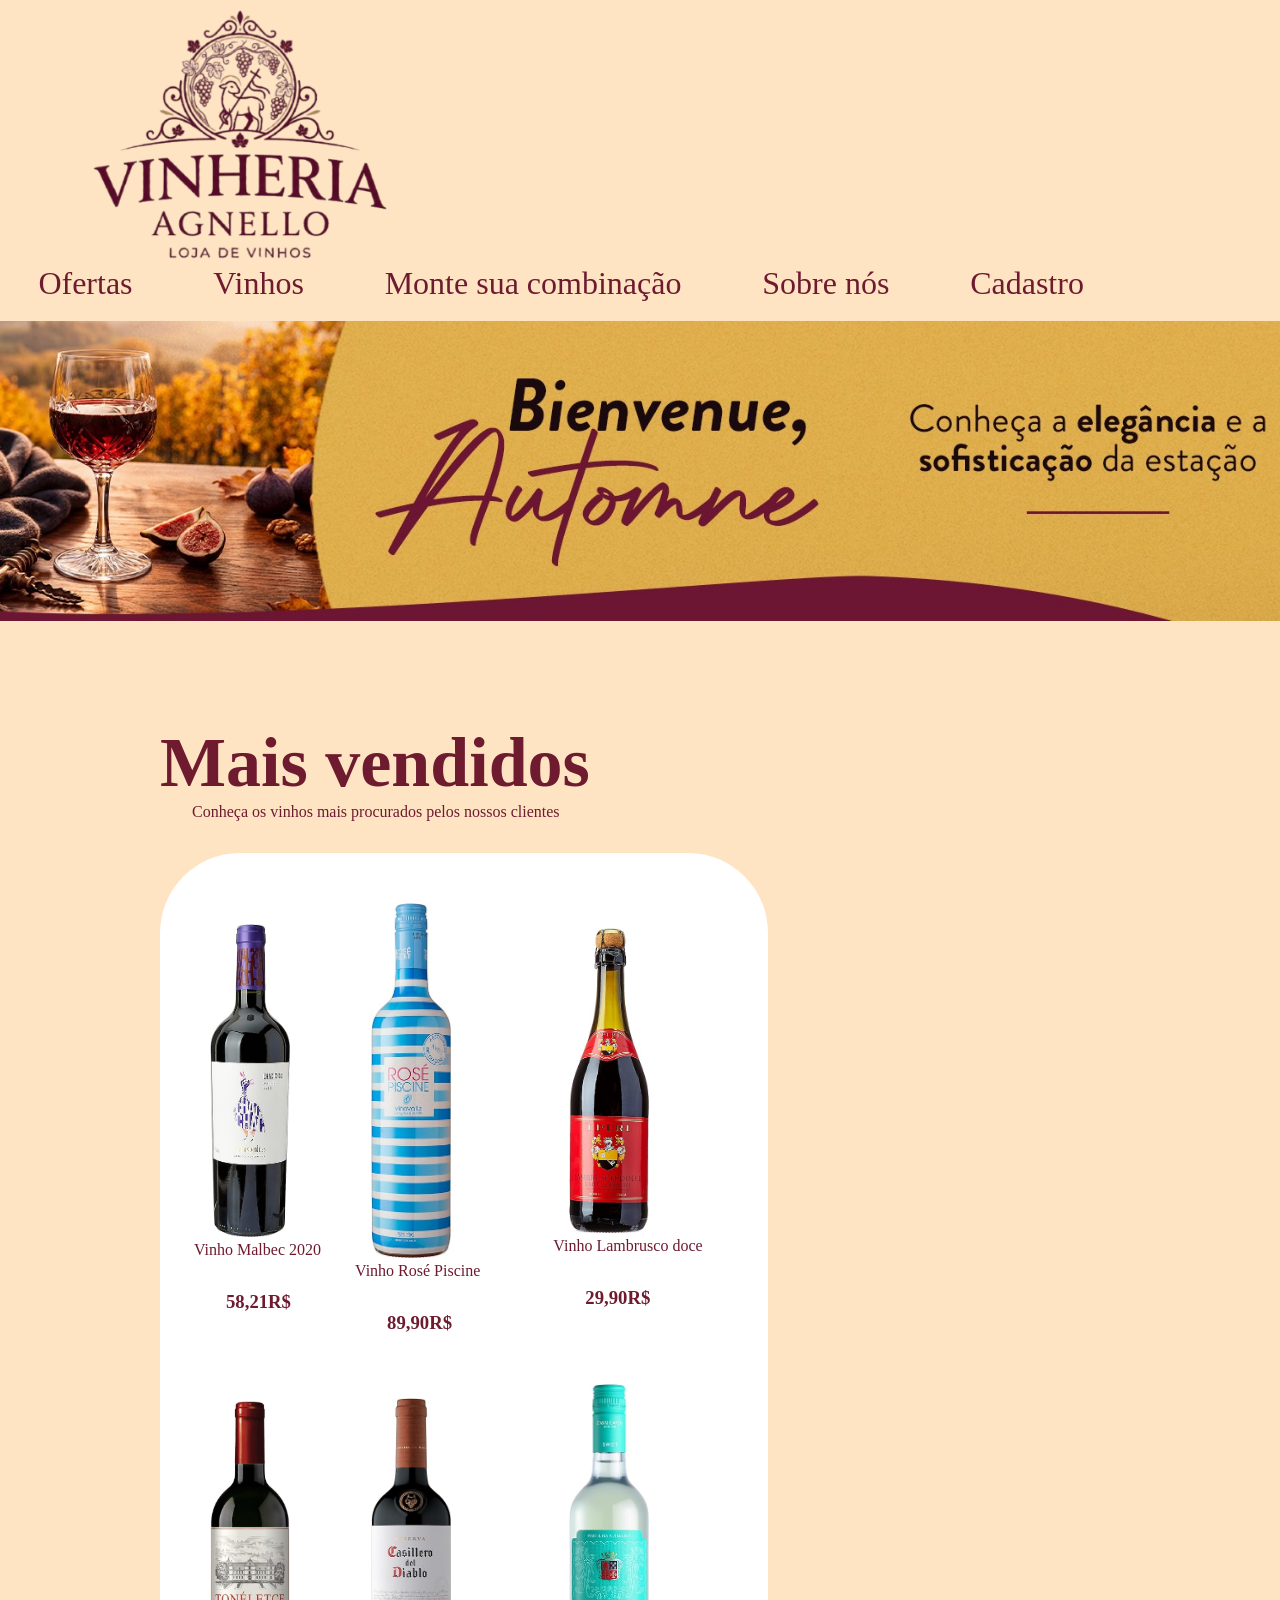
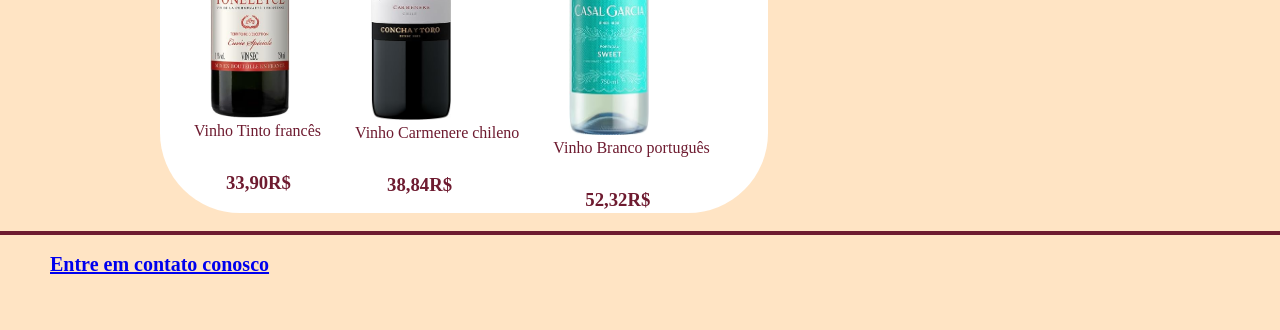
==== commit 3eaeb337: "chore(index): desanexar imagem da div de barra de navegação" ====
--- a/index.html
+++ b/index.html
@@ -12,9 +12,9 @@
 </head>
 <body class="home">
     <header>
+        <img src="src/assets/imgs/LogoVinheria.png" alt="LogoVinheriaAgnello" class="logo">
         <nav>
             <div class="barranav">
-                <img src="src/assets/imgs/LogoVinheria.png" alt="LogoVinheriaAgnello" class="logo">
                 <a href="#ofertas" class="linki">Ofertas</a>
                 <a href="src/pages/tipos.html" class="linki">Vinhos</a>
                 <a href="src/pages/harmonizacao.html" class="linki">Monte sua combinação</a>
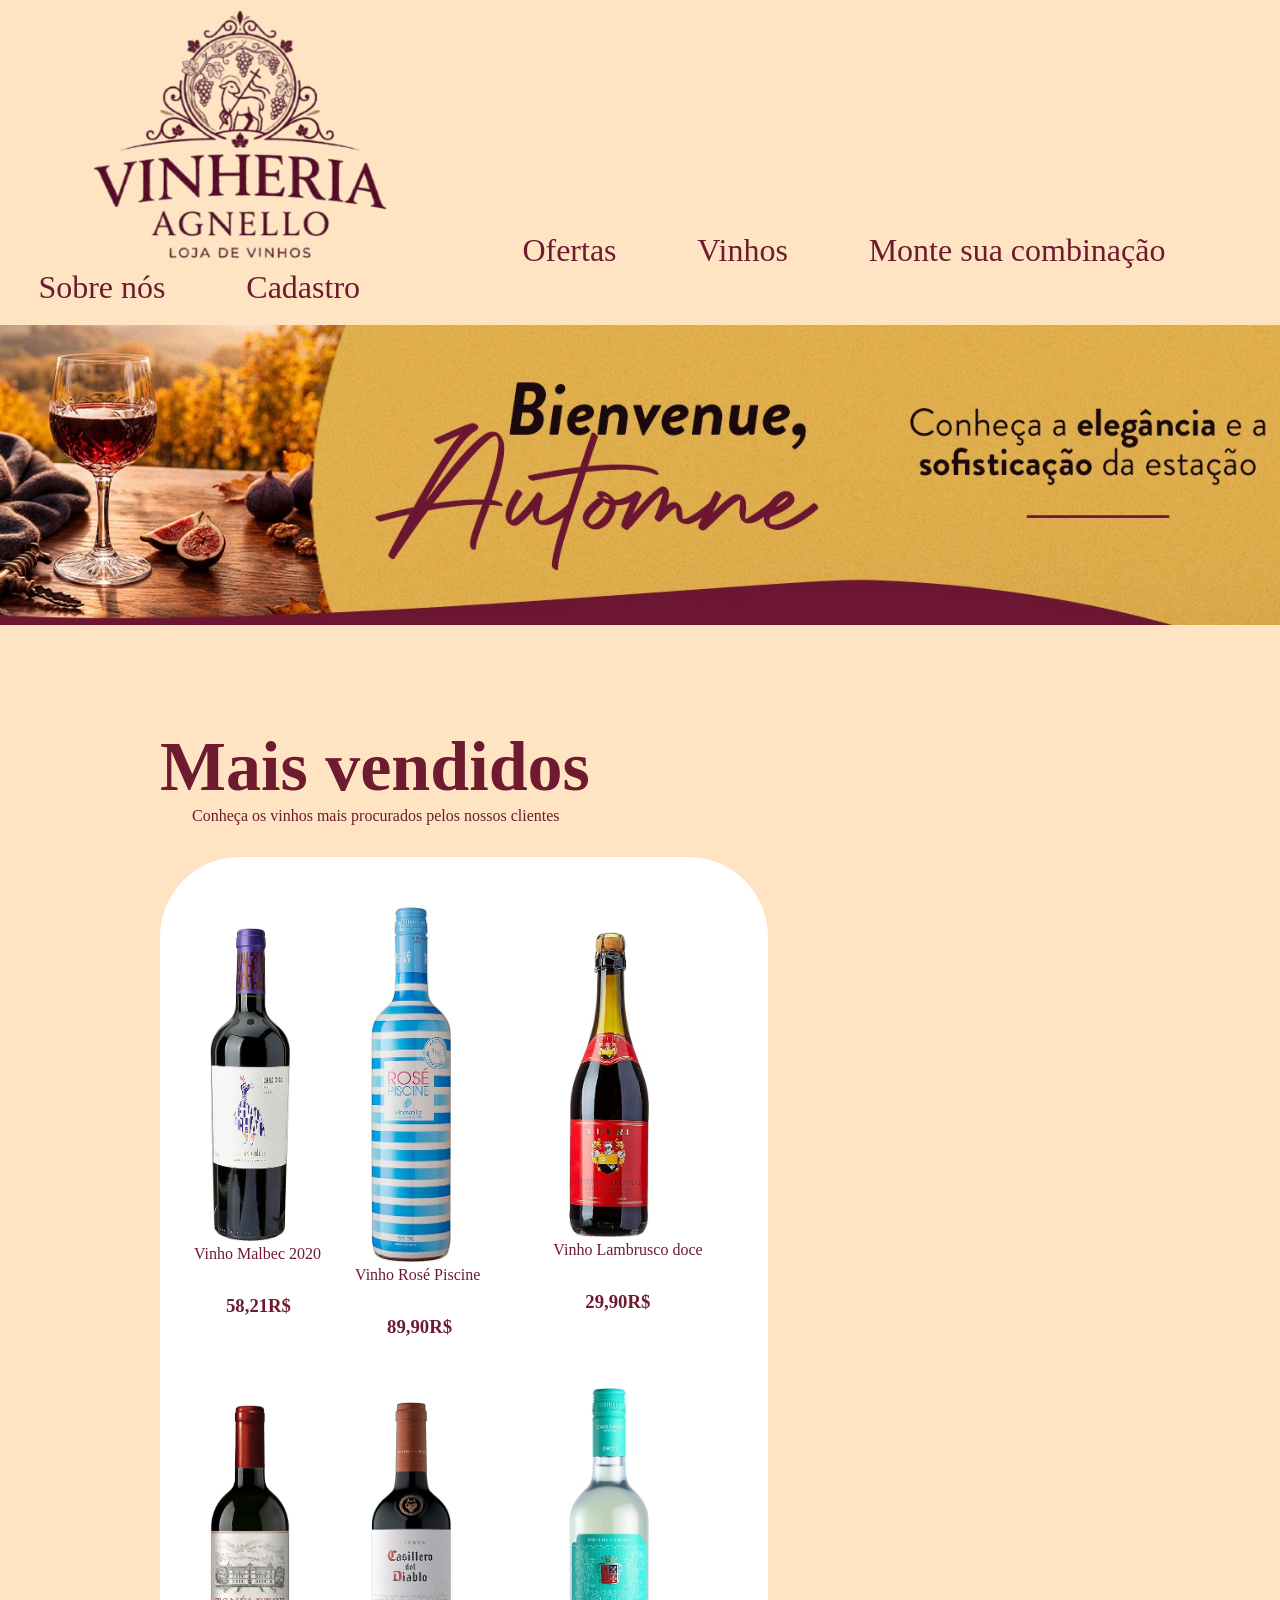
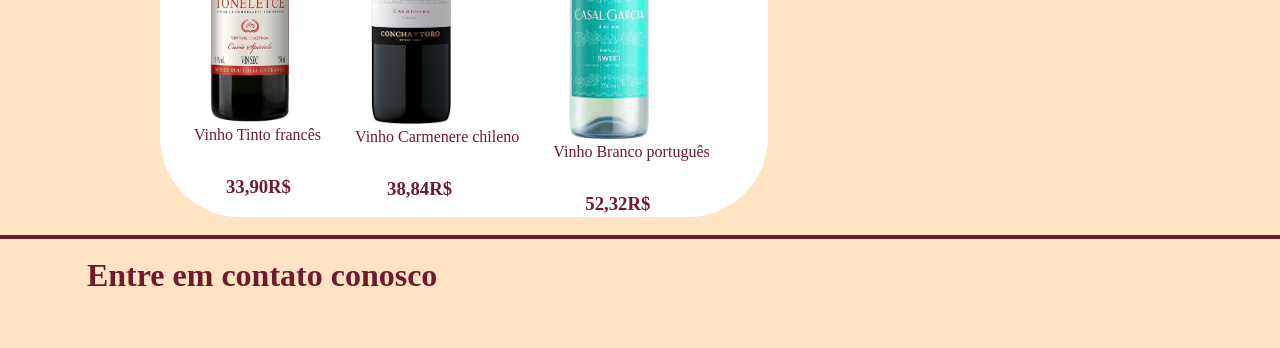
==== commit 95a99247: "Merge pull request #21 from manuellathomazini/main fix(all html pages): valtando a imagem logo pra d" ====
--- a/index.html
+++ b/index.html
@@ -12,9 +12,9 @@
 </head>
 <body class="home">
     <header>
-        <img src="src/assets/imgs/LogoVinheria.png" alt="LogoVinheriaAgnello" class="logo">
         <nav>
             <div class="barranav">
+                <img src="src/assets/imgs/LogoVinheria.png" alt="LogoVinheriaAgnello" class="logo">
                 <a href="#ofertas" class="linki">Ofertas</a>
                 <a href="src/pages/tipos.html" class="linki">Vinhos</a>
                 <a href="src/pages/harmonizacao.html" class="linki">Monte sua combinação</a>
@@ -100,7 +100,7 @@
     <br>
     <footer>
         <article class="contato">
-            <a href="src/pages/contato.html">Entre em contato conosco</a>
+            <a href="src/pages/contato.html" class="linki">Entre em contato conosco</a>
         </article>
     </footer>
     <br><br><br>
